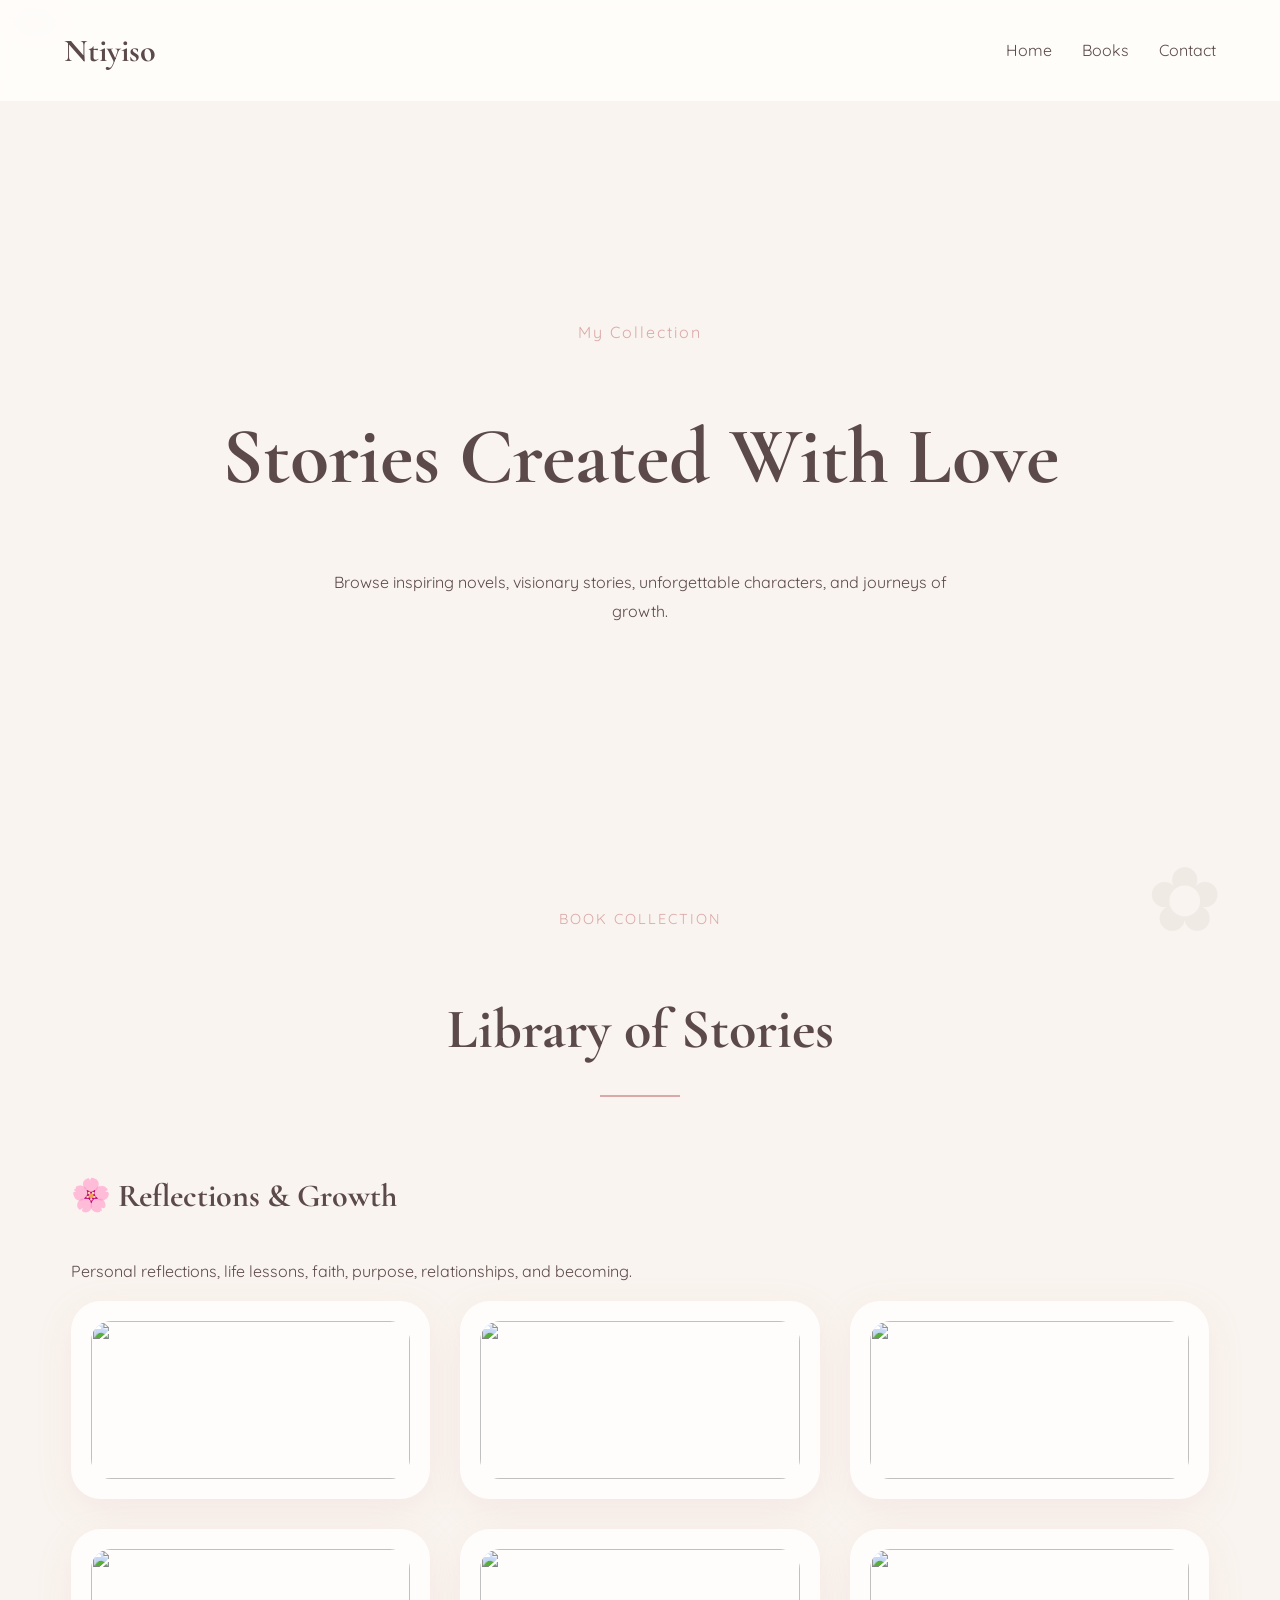
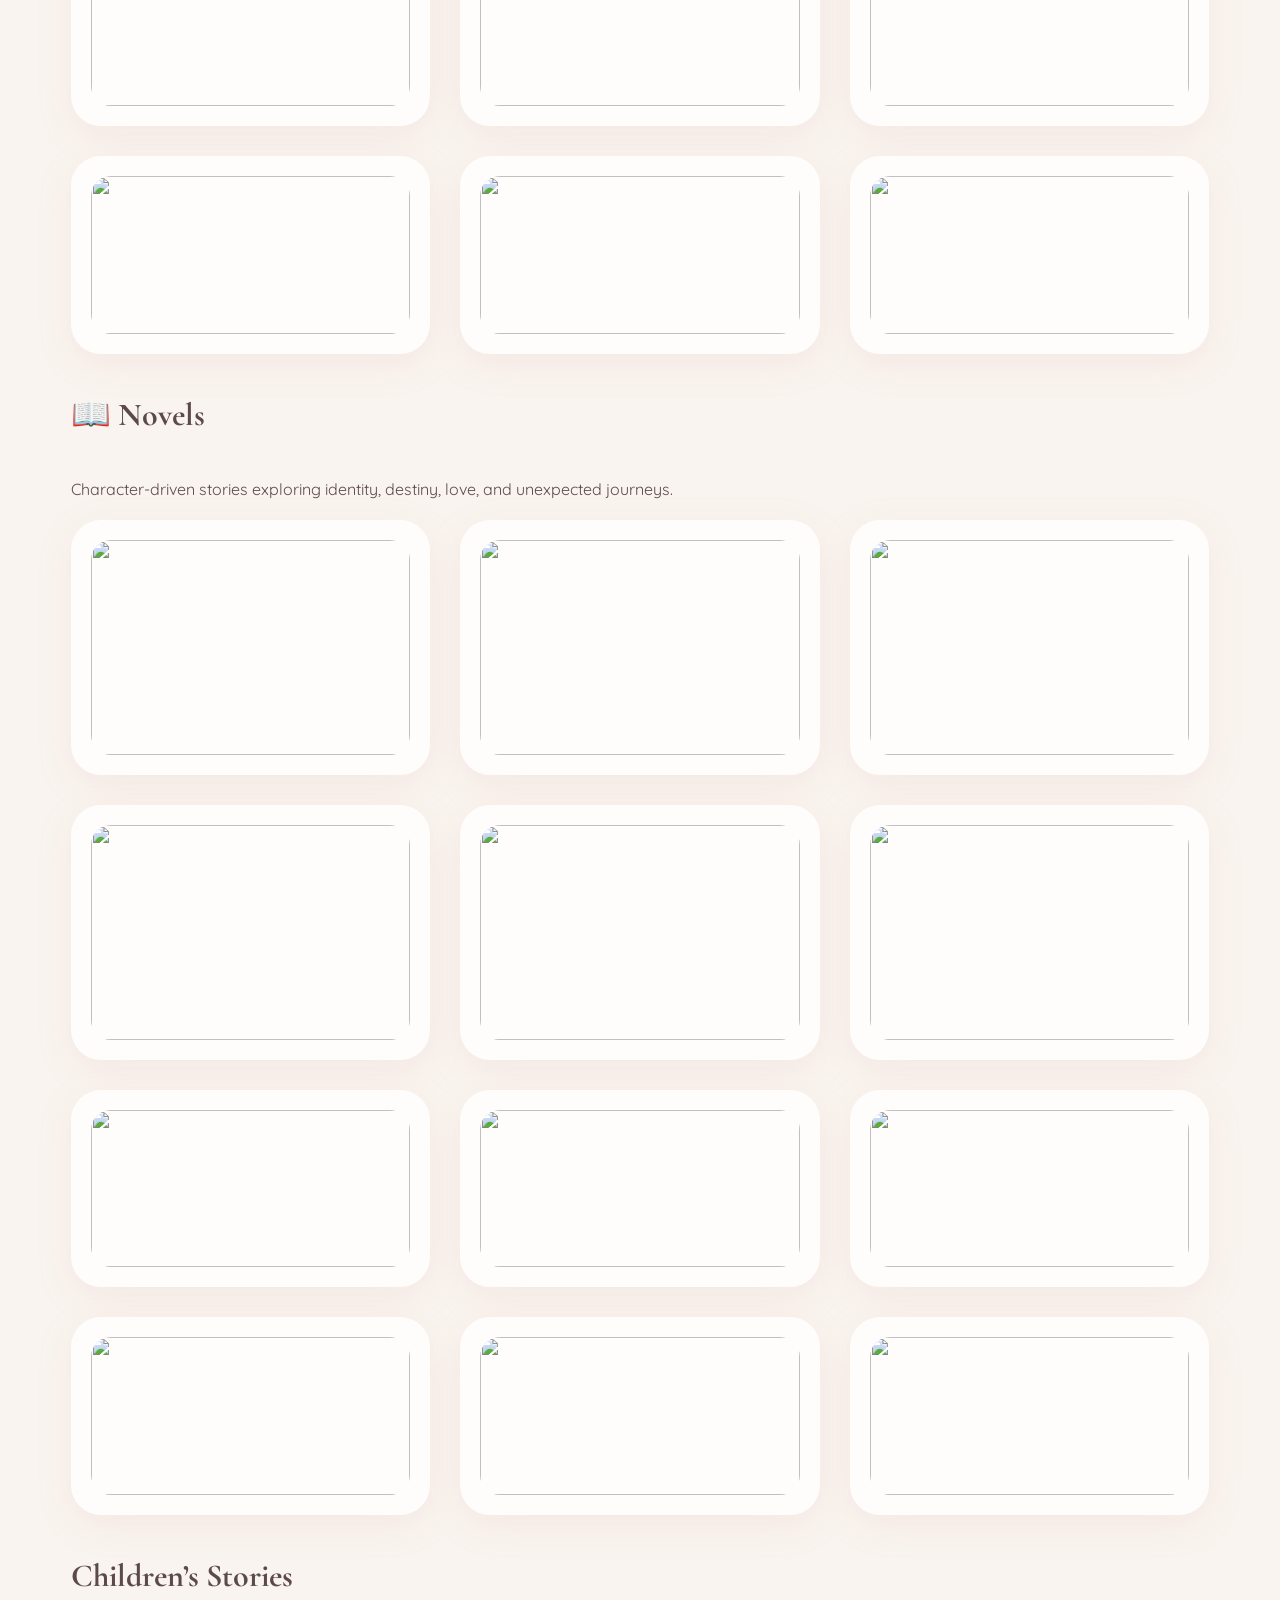
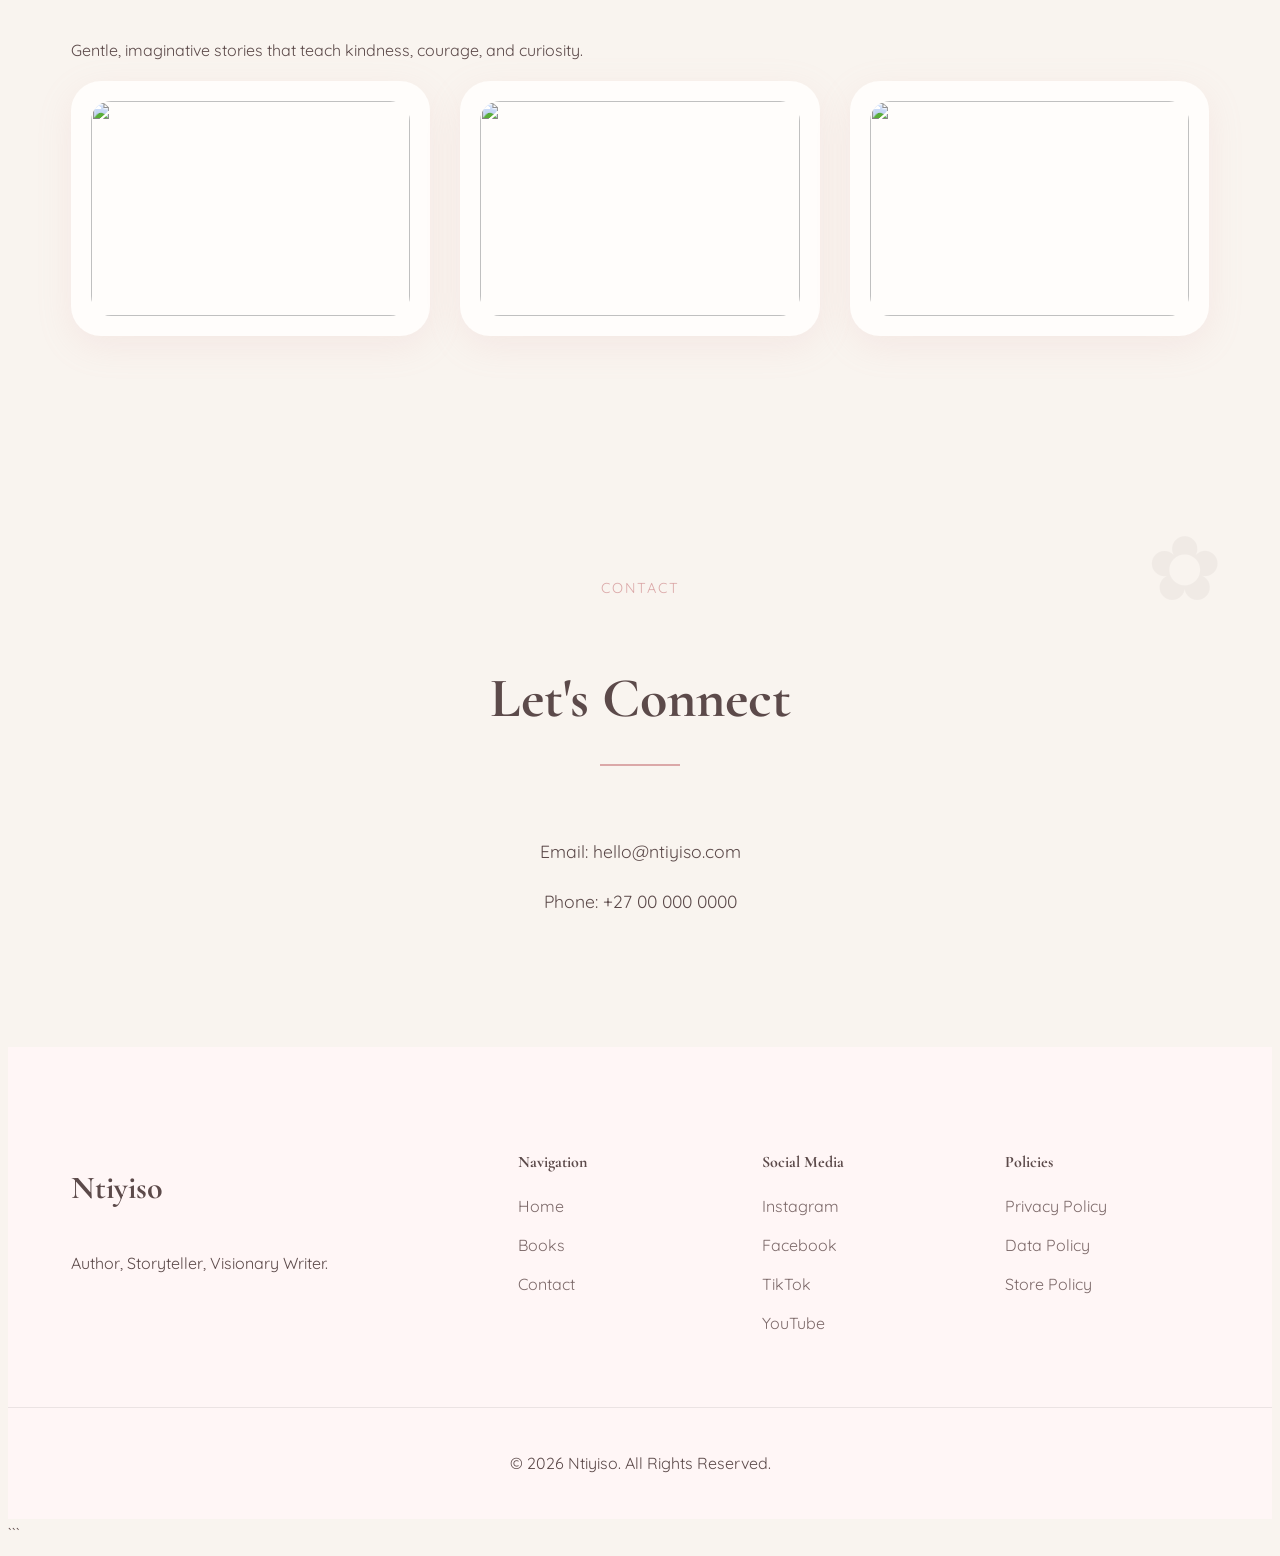
==== store.html @ 597b2cd0 "Update store.html" ====
```html
<!DOCTYPE html>
<html lang="en">

<head>

<meta charset="UTF-8">
<meta name="viewport" content="width=device-width, initial-scale=1.0">

<title>Book Store | Ntiyiso</title>

<meta name="description" content="Browse books written by Ntiyiso. Stories about purpose, growth, dreams, faith, and becoming.">

<!-- GOOGLE FONTS -->

<link rel="preconnect" href="https://fonts.googleapis.com">
<link rel="preconnect" href="https://fonts.gstatic.com" crossorigin>

<link href="https://fonts.googleapis.com/css2?family=Cormorant+Garamond:wght@400;500;600;700&family=Quicksand:wght@400;500;600;700&display=swap" rel="stylesheet">

<!-- STYLESHEET -->

<link rel="stylesheet" href="css/style.css">

</head>

<body>

<!-- HEADER -->

<header class="header">

    <div class="container header-container">

        <a href="index.html" class="logo">
            Ntiyiso
        </a>

        <nav class="navbar">

            <ul>

                <li><a href="index.html">Home</a></li>
                <li><a href="#store-books">Books</a></li>
                <li><a href="#contact">Contact</a></li>

            </ul>

        </nav>

        <div class="menu-toggle">
            ☰
        </div>

    </div>

</header>

<!-- HERO -->

<section class="store-hero">

    <div class="container">

        <span class="hero-subtitle">
            My Collection
        </span>

        <h1>
            Stories Created With Love
        </h1>

        <p>
            Browse inspiring novels, visionary stories,
            unforgettable characters, and journeys of growth.
        </p>

    </div>

</section>

<!-- BOOKS -->

<section class="store-books section" id="store-books">

    <div class="container">

        <div class="section-title">

            <span>Book Collection</span>

            <h2>Library of Stories</h2>

        </div>

        <!-- =========================
             🌸 REFLECTIONS & GROWTH
        ========================== -->

        <div class="category-title">
            <h3>🌸 Reflections & Growth</h3>
            <p>Personal reflections, life lessons, faith, purpose, relationships, and becoming.</p>
        </div>

        <div class="store-grid">

            <article class="card">
                <img src="images/book-5.jpg" alt="">
                <h3>Whispers Of Purpose</h3>
                <p>Finding meaning in unexpected places.</p>
            </article>

            <article class="card">
                <img src="images/book-6.jpg" alt="">
                <h3>Becoming Gracefully</h3>
                <p>A story about growth and self-discovery.</p>
            </article>

            <article class="card">
                <img src="images/book-7.jpg" alt="">
                <h3>Through Quiet Seasons</h3>
                <p>Hope found in life's silent moments.</p>
            </article>

            <article class="card">
                <img src="images/book-9.jpg" alt="">
                <h3>Where Light Finds You</h3>
                <p>A beautiful story of healing.</p>
            </article>

            <article class="card">
                <img src="images/book-10.jpg" alt="">
                <h3>The Path Beyond Fear</h3>
                <p>Choosing courage over comfort.</p>
            </article>

            <article class="card">
                <img src="images/book-13.jpg" alt="">
                <h3>A Place Called Becoming</h3>
                <p>Learning who you were meant to be.</p>
            </article>

            <article class="card">
                <img src="images/book-15.jpg" alt="">
                <h3>Hidden Chapters</h3>
                <p>Every life has untold pages.</p>
            </article>

            <article class="card">
                <img src="images/book-16.jpg" alt="">
                <h3>The Road Home</h3>
                <p>A heartfelt journey back to yourself.</p>
            </article>

            <article class="card">
                <img src="images/book-16.jpg" alt="">
                <h3>The Road Home</h3>
                <p>A heartfelt journey back to yourself.</p>
            </article>

        </div>

        <!-- =========================
             📖 NOVELS
        ========================== -->

        <div class="category-title">
            <h3>📖 Novels</h3>
            <p>Character-driven stories exploring identity, destiny, love, and unexpected journeys.</p>
        </div>

        <div class="store-grid">

            <article class="card">
                <img src="images/book-1.jpg" alt="">
                <h3>The Seventh Letter</h3>
                <p>A mysterious letter changes everything.</p>
            </article>

            <article class="card">
                <img src="images/book-2.jpg" alt="">
                <h3>When The River Called My Name</h3>
                <p>A journey of purpose and identity.</p>
            </article>

            <article class="card">
                <img src="images/book-3.jpg" alt="">
                <h3>Beyond Tomorrow</h3>
                <p>Dreams, destiny, and courage.</p>
            </article>

            <article class="card">
                <img src="images/book-4.jpg" alt="">
                <h3>The Girl Who Dreamed Tomorrow</h3>
                <p>Visions of a future waiting to unfold.</p>
            </article>

            <article class="card">
                <img src="images/book-8.jpg" alt="">
                <h3>The Forgotten Promise</h3>
                <p>A promise waiting to be remembered.</p>
            </article>

            <article class="card">
                <img src="images/book-14.jpg" alt="">
                <h3>The Weight Of Wings</h3>
                <p>Dreams often come with challenges.</p>
            </article>

            <article class="card">
                <img src="images/book-17.jpg" alt="">
                <h3>Fragments Of Destiny</h3>
                <p>The pieces of a greater story.</p>
            </article>

            <article class="card">
                <img src="images/book-18.jpg" alt="">
                <h3>The Last Sunrise</h3>
                <p>A moving tale of second chances.</p>
            </article>

            <article class="card">
                <img src="images/book-19.jpg" alt="">
                <h3>Letters To Tomorrow</h3>
                <p>Messages written across time.</p>
            </article>

            <article class="card">
                <img src="images/book-20.jpg" alt="">
                <h3>The Story Still Unfolding</h3>
                <p>Because every ending is a beginning.</p>
            </article>

            <article class="card">
                <img src="images/book-19.jpg" alt="">
                <h3>Letters To Tomorrow</h3>
                <p>Messages written across time.</p>
            </article>

            <article class="card">
                <img src="images/book-20.jpg" alt="">
                <h3>The Story Still Unfolding</h3>
                <p>Because every ending is a beginning.</p>
            </article>

        </div>

        <!-- =========================
              CHILDREN'S STORIES
        ========================== -->

        <div class="category-title">
            <h3> Children’s Stories</h3>
            <p>Gentle, imaginative stories that teach kindness, courage, and curiosity.</p>
        </div>

        <div class="store-grid">

            <article class="card">
                <img src="images/book-11.jpg" alt="">
                <h3>Echoes Of Hope</h3>
                <p>Hope speaks even in darkness.</p>
            </article>

            <article class="card">
                <img src="images/book-12.jpg" alt="">
                <h3>Before The Morning Comes</h3>
                <p>A story of endurance and faith.</p>
            </article>

            <article class="card">
                <img src="images/book-11.jpg" alt="">
                <h3>Echoes Of Hope</h3>
                <p>Hope speaks even in darkness.</p>
            </article>

        </div>

    </div>

</section>
    
<!-- CONTACT -->

<section class="contact section" id="contact">

    <div class="container">

        <div class="section-title">

            <span>Contact</span>

            <h2>Let's Connect</h2>

        </div>

        <div class="contact-info">

            <p>Email: hello@ntiyiso.com</p>
            <p>Phone: +27 00 000 0000</p>

        </div>

    </div>

</section>

<!-- FOOTER -->

<footer class="footer">

    <div class="container footer-container">

        <div>

            <h3>Ntiyiso</h3>

            <p>
                Author, Storyteller,
                Visionary Writer.
            </p>

        </div>

        <div>

            <h4>Navigation</h4>

            <a href="index.html">Home</a>
            <a href="#store-books">Books</a>
            <a href="#contact">Contact</a>

        </div>

        <div>

            <h4>Social Media</h4>

            <a href="#">Instagram</a>
            <a href="#">Facebook</a>
            <a href="#">TikTok</a>
            <a href="#">YouTube</a>

        </div>

        <div>

            <h4>Policies</h4>

            <a href="#">Privacy Policy</a>
            <a href="#">Data Policy</a>
            <a href="#">Store Policy</a>

        </div>

    </div>

    <div class="copyright">

        <p>
            © 2026 Ntiyiso. All Rights Reserved.
        </p>

    </div>

</footer>

<!-- JAVASCRIPT -->

<script src="js/script.js"></script>

</body>
</html>
```
---- css/style.css ----
```css
/* =========================================
   NTIYISO AUTHOR WEBSITE
========================================= */

/* GOOGLE FONTS

Cormorant Garamond
Quicksand

========================================= */


/* RESET */

*{
    margin:0;
    padding:0;
    box-sizing:border-box;
}

html{
    scroll-behavior:smooth;
}

body{

    font-family:'Quicksand',sans-serif;

    background:#f9f4ef;

    color:#5c4a4a;

    line-height:1.8;

    overflow-x:hidden;

}

img{

    width:100%;

    display:block;

}

a{

    text-decoration:none;

    color:inherit;

}

ul{

    list-style:none;

}

.container{

    width:90%;

    max-width:1200px;

    margin:auto;

}

.section{

    padding:120px 0;

}


/* =========================================
   COLORS
========================================= */

:root{

    --cream:#f9f4ef;

    --warm-white:#fffdfb;

    --soft-blush:#f2d8d8;

    --rose:#e8c2c2;

    --dusty-pink:#dba8a8;

    --beige:#eadfce;

    --latte:#d8c1b1;

    --text:#5c4a4a;

    --text-light:#7d6a6a;

}


/* =========================================
   TYPOGRAPHY
========================================= */

h1,
h2,
h3,
h4{

    font-family:'Cormorant Garamond',serif;

    color:var(--text);

}

h1{

    font-size:5rem;

    line-height:1.1;

}

h2{

    font-size:3.5rem;

}

h3{

    font-size:2rem;

}

.section-title{

    text-align:center;

    margin-bottom:70px;

}

.section-title span{

    display:block;

    color:var(--dusty-pink);

    margin-bottom:10px;

    letter-spacing:2px;

    text-transform:uppercase;

    font-size:.9rem;

}

.section-title h2{

    position:relative;

}

.section-title h2::after{

    content:"";

    display:block;

    width:80px;

    height:2px;

    background:var(--dusty-pink);

    margin:15px auto 0;

}


/* =========================================
   BUTTONS
========================================= */

.btn{

    display:inline-block;

    padding:15px 35px;

    border-radius:50px;

    background:var(--dusty-pink);

    color:#fff;

    transition:.3s;

}

.btn:hover{

    transform:translateY(-4px);

}

.btn-outline{

    background:transparent;

    border:2px solid var(--dusty-pink);

    color:var(--dusty-pink);

}


/* =========================================
   HEADER
========================================= */

.header{

    position:fixed;

    top:0;

    left:0;

    width:100%;

    z-index:1000;

    background:rgba(255,253,251,.92);

    backdrop-filter:blur(10px);

}

.header-container{

    display:flex;

    justify-content:space-between;

    align-items:center;

    padding:20px 0;

}

.logo{

    font-size:2rem;

    font-family:'Cormorant Garamond',serif;

    font-weight:700;

}

.navbar ul{

    display:flex;

    gap:30px;

}

.navbar a{

    transition:.3s;

}

.navbar a:hover{

    color:var(--dusty-pink);

}

.menu-toggle{

    display:none;

    font-size:2rem;

    cursor:pointer;

}


/* =========================================
   HERO
========================================= */

.hero{

    min-height:100vh;

    display:flex;

    align-items:center;

    text-align:center;

    padding-top:100px;

    background:
    linear-gradient(
    rgba(249,244,239,.8),
    rgba(249,244,239,.8)),
    url('../images/hero.jpg');

    background-size:cover;

    background-position:center;

}

.hero-content{

    max-width:800px;

}

.hero-subtitle{

    display:block;

    color:var(--dusty-pink);

    letter-spacing:2px;

    margin-bottom:20px;

}

.hero p{

    max-width:650px;

    margin:25px auto;

    font-size:1.1rem;

}

.hero-buttons{

    display:flex;

    justify-content:center;

    gap:15px;

    flex-wrap:wrap;

}


/* =========================================
   ABOUT
========================================= */

.about-content{

    max-width:850px;

    margin:auto;

    text-align:center;

}

.about-content p{

    margin-bottom:20px;

}


/* =========================================
   FEATURED BOOK
========================================= */

.featured-book-container{

    display:grid;

    grid-template-columns:1fr 1fr;

    gap:50px;

    align-items:center;

}

.featured-book-image img{

    border-radius:30px;

    box-shadow:0 15px 40px rgba(0,0,0,.08);

}

.featured-book-content p{

    margin:25px 0;

}


/* =========================================
   CARDS
========================================= */

.three-grid{

    display:grid;

    grid-template-columns:repeat(3,1fr);

    gap:30px;

}

.card{

    background:var(--warm-white);

    border-radius:30px;

    overflow:hidden;

    padding:20px;

    box-shadow:0 10px 35px rgba(219,168,168,.15);

    transition:.3s;

}

.card{

    background:var(--warm-white);

    border-radius:30px;

    overflow:hidden;

    padding:20px;

    box-shadow:0 10px 35px rgba(219,168,168,.15);

    transition:
    box-shadow .3s ease,
    transform .3s ease;

}

.card:hover{

    box-shadow:
    0 20px 45px rgba(219,168,168,.25);

}

.card img{

    border-radius:20px;

    margin-bottom:20px;

}

.card h3{

    margin-bottom:10px;

}


/* =========================================
   MOMENTS
========================================= */

.moments-grid{

    display:grid;

    grid-template-columns:repeat(4,1fr);

    gap:20px;

}

.moment{

    background:white;

    padding:10px;

    border-radius:25px;

    box-shadow:0 10px 30px rgba(0,0,0,.05);

}

.moment img{

    border-radius:18px;

    margin-bottom:10px;

}

.moment span{

    display:block;

    text-align:center;

}


/* =========================================
   SLIDESHOW
========================================= */

.slideshow{

    position:relative;

    max-width:900px;

    margin:auto;

    overflow:hidden;

    border-radius:40px;

    background:white;

    padding:20px;

    box-shadow:0 15px 40px rgba(219,168,168,.15);

}

.slide{

    display:none;

}

.slide.active{

    display:block;

}


/* =========================================
   FACTS
========================================= */

.facts-list{

    max-width:700px;

    margin:auto;

}

.facts-list li{

    background:white;

    margin-bottom:15px;

    padding:15px 25px;

    border-radius:20px;

}


/* =========================================
   CONTACT
========================================= */

.contact-info{

    text-align:center;

    font-size:1.1rem;

}

.contact-info p{

    margin-bottom:10px;

}


/* =========================================
   FOOTER
========================================= */

.footer{

    background:#fff6f6;

    padding-top:80px;

}

.footer-container{

    display:grid;

    grid-template-columns:2fr 1fr 1fr 1fr;

    gap:40px;

}

.footer h4{

    margin-bottom:15px;

}

.footer a{

    display:block;

    margin-bottom:10px;

    color:var(--text-light);

}

.footer a:hover{

    color:var(--dusty-pink);

}

.copyright{

    text-align:center;

    padding:25px;

    margin-top:60px;

    border-top:1px solid rgba(0,0,0,.08);

}


/* =========================================
   DECORATIVE FLOWERS
========================================= */

.section{

    position:relative;

}

.section::before{

    content:"✿";

    position:absolute;

    top:30px;

    right:50px;

    font-size:90px;

    opacity:.05;

}


/* =========================================
   RESPONSIVE
========================================= */

@media(max-width:992px){

    h1{
        font-size:3.8rem;
    }

    h2{
        font-size:2.8rem;
    }

    .three-grid{
        grid-template-columns:1fr;
    }

    .featured-book-container{
        grid-template-columns:1fr;
    }

    .moments-grid{
        grid-template-columns:repeat(2,1fr);
    }

    .footer-container{
        grid-template-columns:1fr 1fr;
    }

}

@media(max-width:768px){

    .navbar{
        display:none;
    }

    .menu-toggle{
        display:block;
    }

    h1{
        font-size:3rem;
    }

    h2{
        font-size:2.2rem;
    }

    .moments-grid{
        grid-template-columns:1fr;
    }

    .footer-container{
        grid-template-columns:1fr;
        text-align:center;
    }

    .hero-buttons{
        flex-direction:column;
        align-items:center;
    }

}

@media(max-width:480px){

    .section{
        padding:80px 0;
    }

    h1{
        font-size:2.5rem;
    }

}

/* REVEAL ANIMATIONS */

.section,
.card,
.moment,
.featured-book-container,
.facts-list li{

    opacity:0;

    transform:translateY(50px);

    transition:.8s ease;

}

.show{

    opacity:1 !important;

    transform:translateY(0) !important;

}


/* ACTIVE NAV */

.active-link{

    color:var(--dusty-pink) !important;

    font-weight:700;

}


/* =========================================
   MOBILE MENU
========================================= */

@media(max-width:768px){

    .navbar{

        display:none;

        position:absolute;

        top:100%;

        left:0;

        width:100%;

        background:#fffdfb;

        padding:30px;

        box-shadow:
        0 15px 40px rgba(0,0,0,.08);

    }

    .navbar.active{

        display:block;

    }

    .navbar ul{

        flex-direction:column;

        gap:20px;

        text-align:center;

    }

    .menu-toggle{

        display:block;

    }

}


/* FLOATING FLOWERS */

.flower{

    position:fixed;

    bottom:-50px;

    pointer-events:none;

    z-index:1;

    opacity:.15;

    animation:floatFlower linear forwards;

}

@keyframes floatFlower{

    from{

        transform:
        translateY(0)
        rotate(0deg);

    }

    to{

        transform:
        translateY(-120vh)
        rotate(360deg);

    }

}


/* PAGE LOAD */

body{

    font-family:'Quicksand',sans-serif;

    background:#f9f4ef;

    color:#5c4a4a;

    line-height:1.8;

    overflow-x:hidden;

}

/* =========================================
   STORE HERO
========================================= */

.store-hero{

    min-height:70vh;

    display:flex;

    align-items:center;

    justify-content:center;

    text-align:center;

    padding-top:120px;

    background:
    linear-gradient(
    rgba(249,244,239,.88),
    rgba(249,244,239,.88)),
    url('../images/store-hero.jpg');

    background-size:cover;

    background-position:center;

}

.store-hero p{

    max-width:650px;

    margin:20px auto 0;

}


/* =========================================
   STORE GRID
========================================= */

.store-grid{

    display:grid;

    grid-template-columns:
    repeat(auto-fit,minmax(280px,1fr));

    gap:30px;

}

.store-grid .card{

    text-align:center;

}

.store-grid .card h3{

    margin:15px 0 10px;

}

.store-grid .card p{

    margin-bottom:15px;

}


/* OPTIONAL BUY BUTTON */

.buy-btn{

    display:inline-block;

    margin-top:15px;

    padding:12px 25px;

    border-radius:50px;

    background:var(--dusty-pink);

    color:white;

}
/* =========================================
   REVEAL ANIMATIONS
========================================= */

.section,
.card,
.moment,
.featured-book-container,
.facts-list li{

    opacity:0;

    transform:translateY(40px);

    transition:
    opacity .8s ease,
    transform .8s ease;

}

.show{

    opacity:1;

    transform:translateY(0);

}
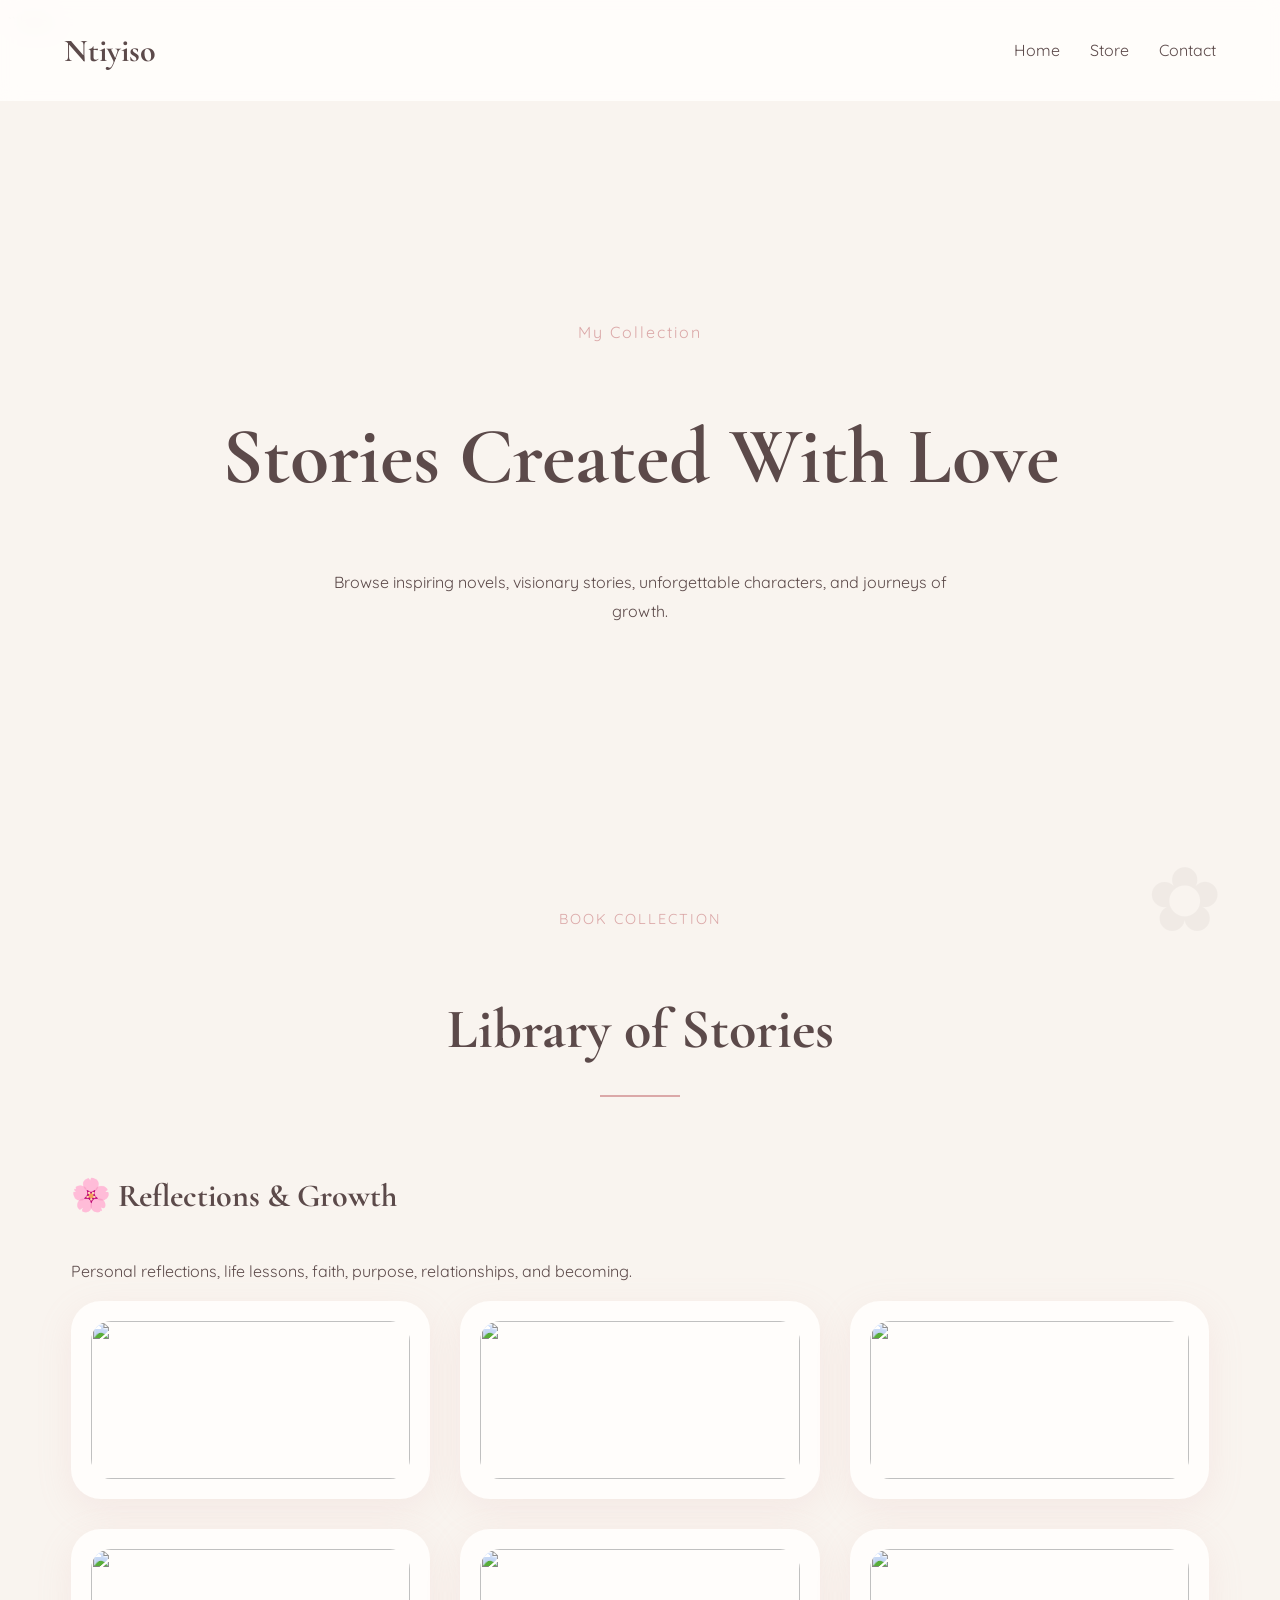
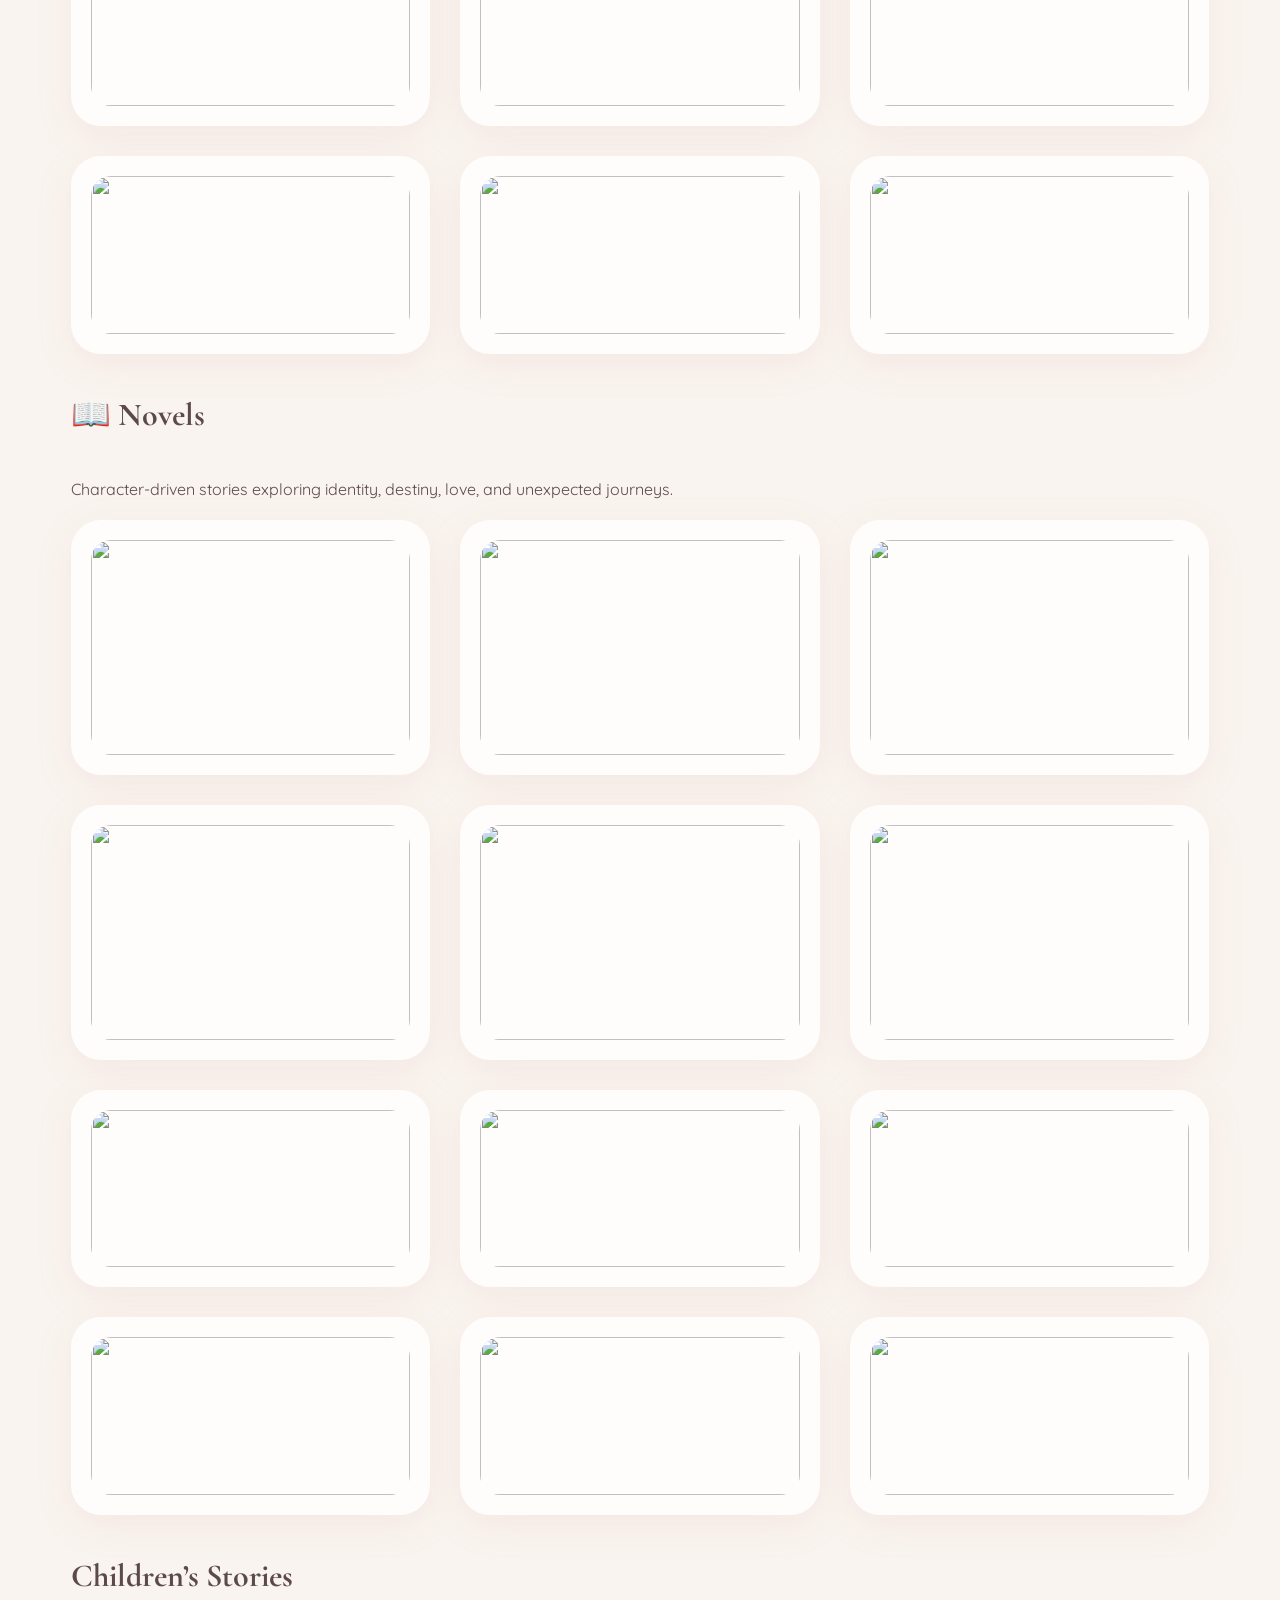
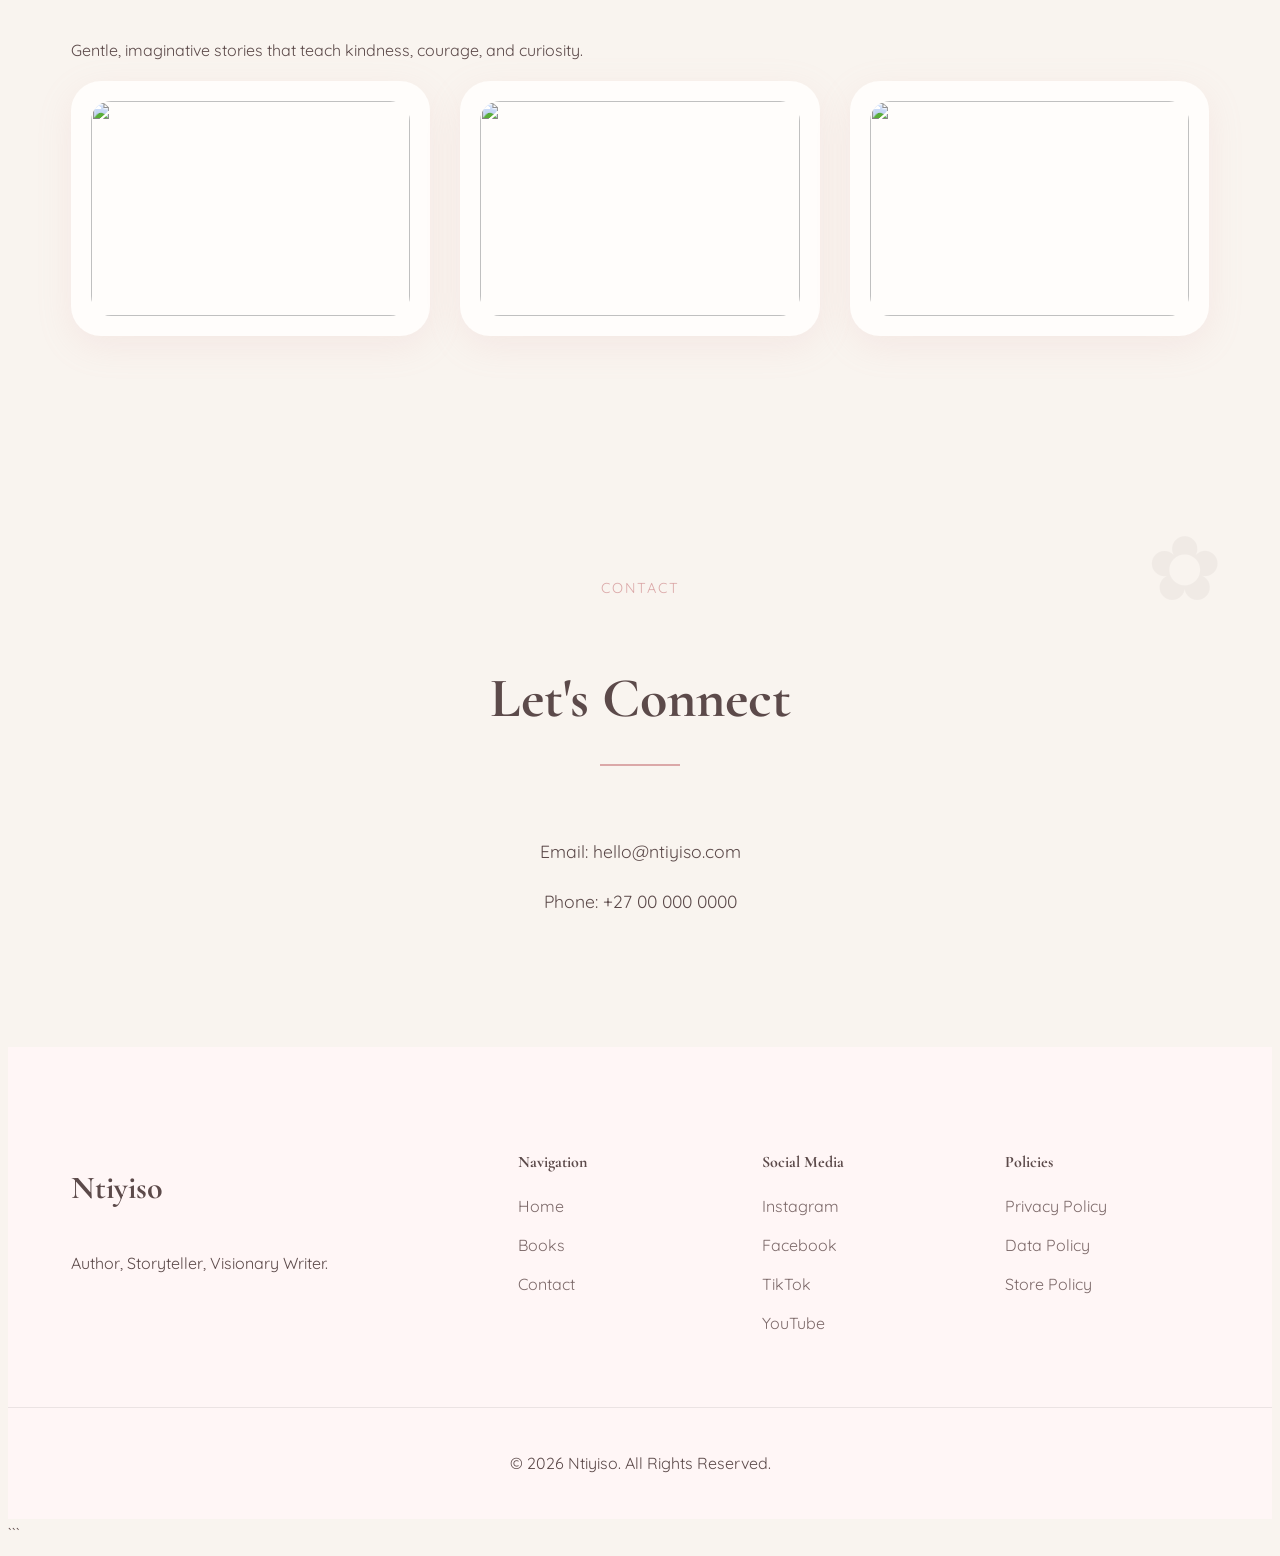
==== commit 3fd44621: "Update store.html" ====
--- a/store.html
+++ b/store.html
@@ -41,7 +41,7 @@
             <ul>
 
                 <li><a href="index.html">Home</a></li>
-                <li><a href="#store-books">Books</a></li>
+                <li><a href="store.html">Store</a></li>
                 <li><a href="#contact">Contact</a></li>
 
             </ul>
